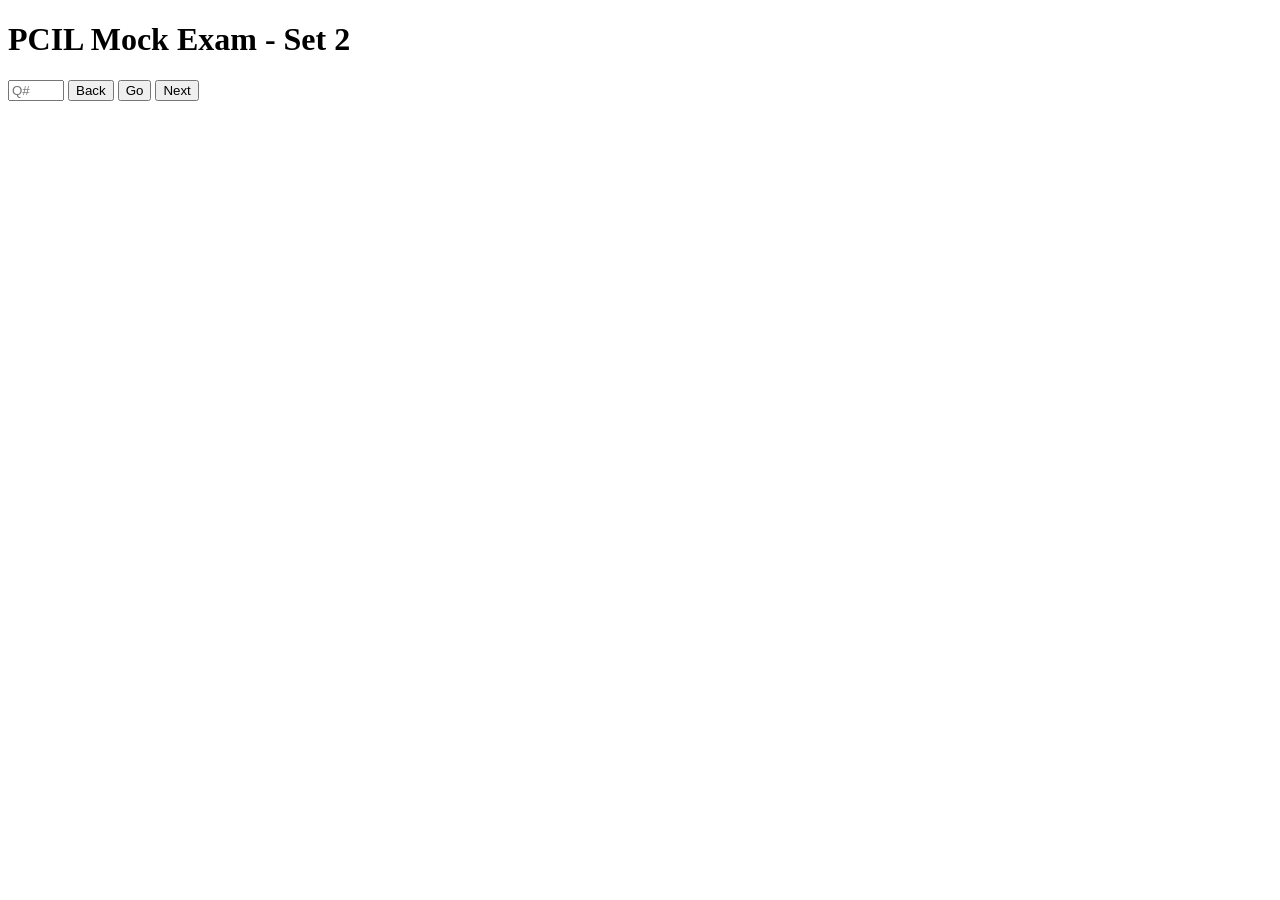
==== index.html @ 91d792ba "Create index.html" ====
<!DOCTYPE html>
<html lang="en">
<head>
  <meta charset="UTF-8">
  <title>PCIL Mock Exam Set 2</title>
  <link rel="stylesheet" href="style.css">
</head>
<body>
  <div class="container">
    <h1>PCIL Mock Exam - Set 2</h1>
    <div id="question-container">
      <div id="question-number"></div>
      <div id="question-text"></div>
      <div id="options-container"></div>
      <div id="feedback" class="feedback"></div>
      <div id="explanation" class="explanation"></div>
    </div>
    <div class="nav-controls">
      <input type="number" id="jump-input" placeholder="Q#" min="1" max="100">
      <button onclick="prevQuestion()">Back</button>
      <button onclick="goToQuestion()">Go</button>
      <button onclick="nextQuestion()">Next</button>
    </div>
  </div>

  <script src="script.js"></script>
</body>
</html>
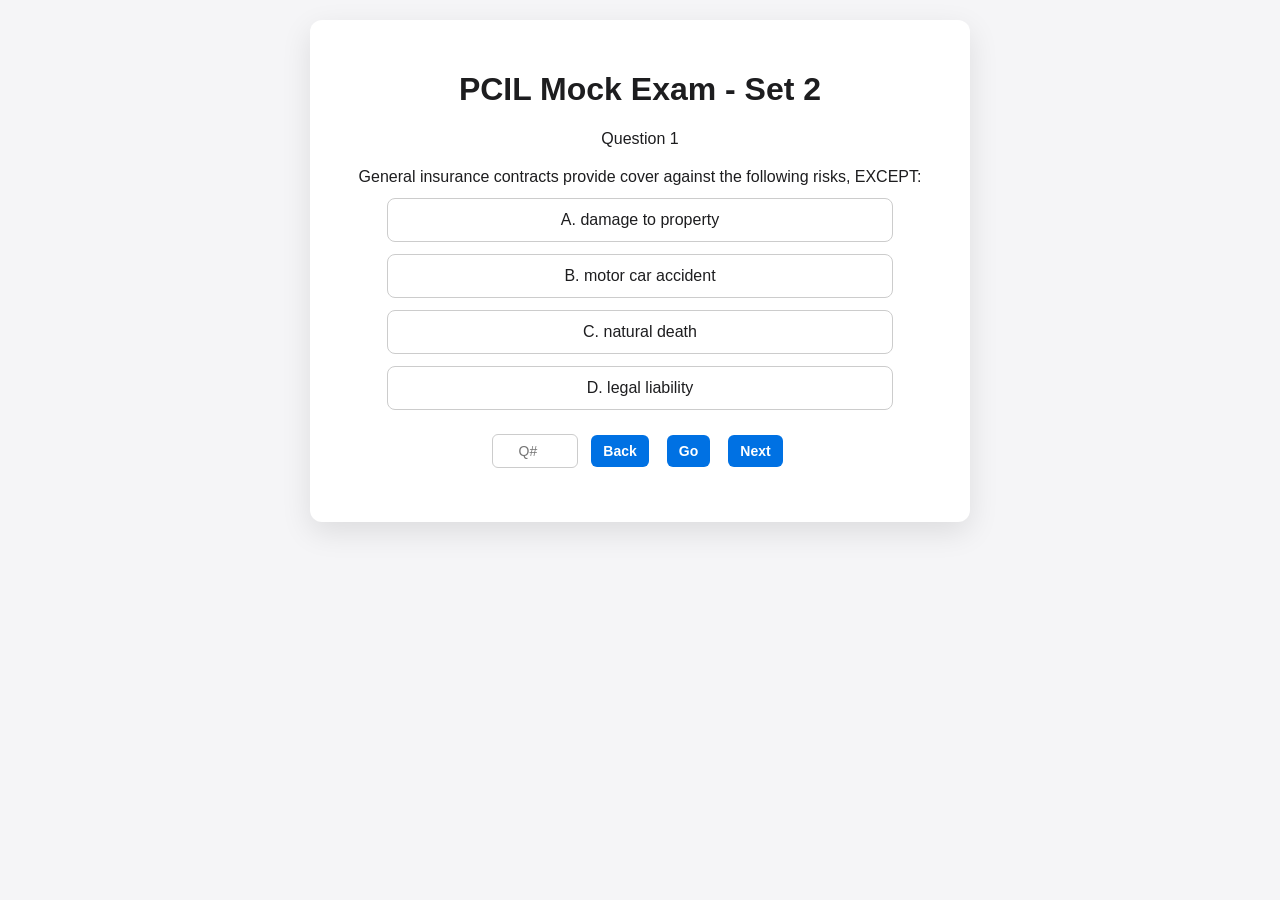
==== commit 30c18bbb: "Create index.html" ====
--- a/index.html
+++ b/index.html
@@ -2,19 +2,19 @@
 <html lang="en">
 <head>
   <meta charset="UTF-8">
-  <title>PCIL Mock Exam Set 2</title>
+  <title>PCIL Mock Exam - Set 2</title>
   <link rel="stylesheet" href="style.css">
 </head>
 <body>
   <div class="container">
     <h1>PCIL Mock Exam - Set 2</h1>
-    <div id="question-container">
-      <div id="question-number"></div>
-      <div id="question-text"></div>
-      <div id="options-container"></div>
-      <div id="feedback" class="feedback"></div>
-      <div id="explanation" class="explanation"></div>
-    </div>
+
+    <div id="question-number"></div>
+    <div id="question-text" style="margin-top: 20px;"></div>
+    <div id="options-container"></div>
+    <div id="feedback" class="feedback" style="margin-top: 20px;"></div>
+    <div id="explanation" class="explanation" style="margin-top: 20px; text-align: left;"></div>
+
     <div class="nav-controls">
       <input type="number" id="jump-input" placeholder="Q#" min="1" max="100">
       <button onclick="prevQuestion()">Back</button>
--- a/style.css
+++ b/style.css
@@ -0,0 +1,111 @@
+body {
+  font-family: -apple-system, BlinkMacSystemFont, "Helvetica Neue", Arial, sans-serif;
+  background-color: #f5f5f7;
+  color: #1d1d1f;
+  text-align: center;
+  padding: 20px;
+  margin: 0;
+}
+
+.container {
+  max-width: 600px;
+  background: white;
+  border-radius: 12px;
+  padding: 30px;
+  margin: auto;
+  box-shadow: 0 10px 30px rgba(0, 0, 0, 0.1);
+}
+
+.nav-controls {
+  display: flex;
+  flex-wrap: nowrap;
+  justify-content: center;
+  align-items: center;
+  gap: 8px;
+  margin-bottom: 20px;
+}
+
+.nav-controls button,
+.nav-controls input[type="number"] {
+  padding: 8px 12px;
+  font-size: 14px;
+  border-radius: 6px;
+  width: auto;
+  flex: 0 0 auto;
+}
+
+.nav-controls input[type="number"] {
+  width: 60px;
+  text-align: center;
+}
+
+@media (max-width: 480px) {
+  .nav-controls {
+    flex-wrap: wrap; /* fallback if screen too small */
+    gap: 6px;
+  }
+}
+
+button {
+  background: #0071e3;
+  color: white;
+  border: none;
+  padding: 12px 20px;
+  font-size: 16px;
+  font-weight: 600;
+  border-radius: 8px;
+  cursor: pointer;
+  margin: 5px;
+  transition: all 0.2s ease;
+}
+
+button:hover {
+  background: #005bb5;
+}
+
+button:disabled {
+  background: #cccccc;
+  cursor: not-allowed;
+}
+
+input[type="number"] {
+  padding: 10px;
+  border: 1px solid #ccc;
+  border-radius: 8px;
+  width: 80px;
+  font-size: 16px;
+}
+
+.option {
+  display: block;
+  padding: 12px;
+  margin: 12px 0;
+  border: 1px solid #ccc;
+  border-radius: 8px;
+  width: 80%;
+  margin-left: auto;
+  margin-right: auto;
+  cursor: pointer;
+  transition: all 0.2s ease;
+}
+
+.option.correct {
+  background-color: #d4f6d2;
+  border-color: #28a745;
+}
+
+.option.incorrect {
+  background-color: #f8d7da;
+  border-color: #dc3545;
+}
+
+.option.disabled {
+  pointer-events: none;
+  opacity: 0.8;
+}
+
+@media (max-width: 480px) {
+  .option, button, input[type="number"] {
+    width: 100%;
+  }
+}
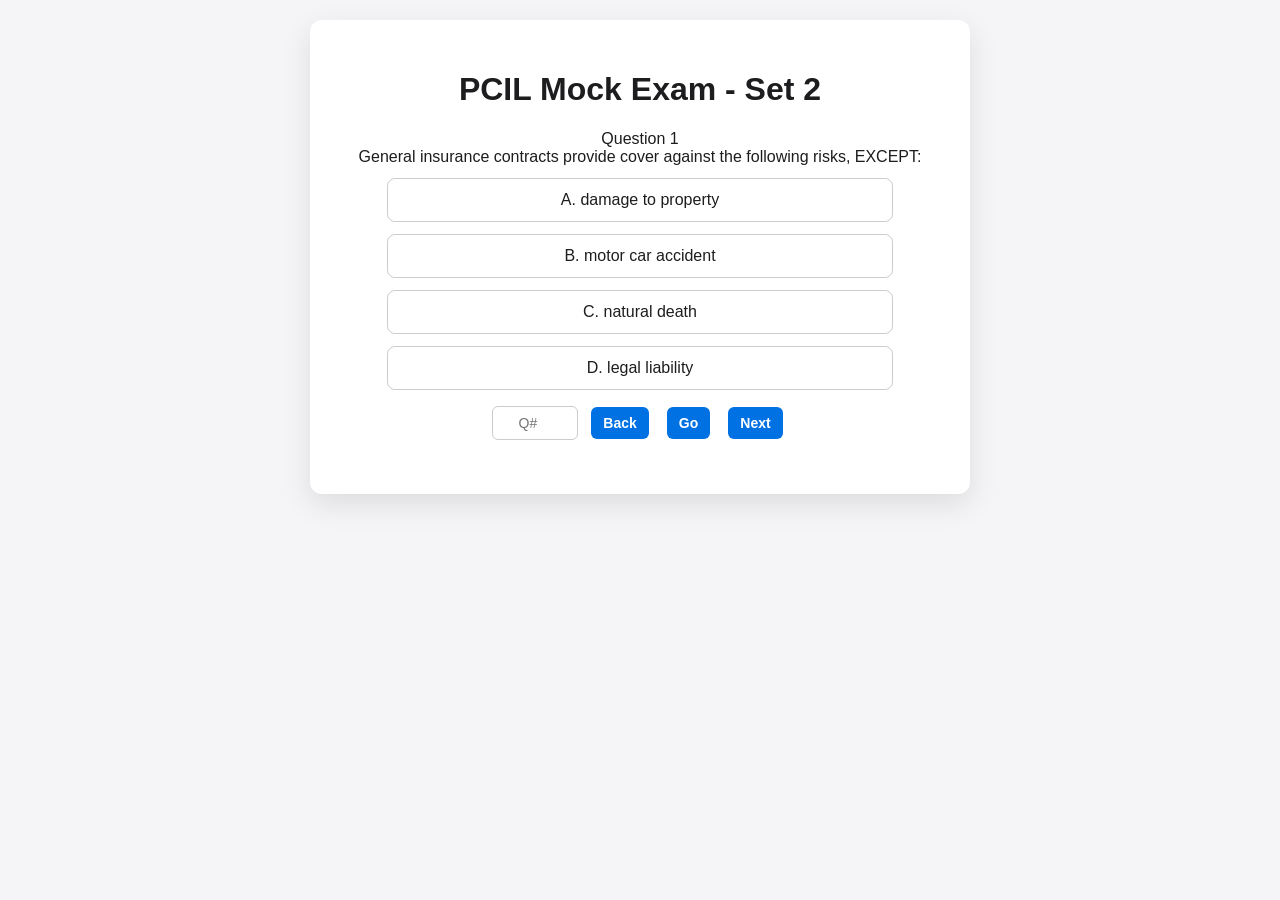
==== commit 5b9df02f: "Rename index2.html to index.html" ====
--- a/index.html
+++ b/index.html
@@ -2,19 +2,19 @@
 <html lang="en">
 <head>
   <meta charset="UTF-8">
-  <title>PCIL Mock Exam - Set 2</title>
+  <title>PCIL Mock Exam Set 2</title>
   <link rel="stylesheet" href="style.css">
 </head>
 <body>
   <div class="container">
     <h1>PCIL Mock Exam - Set 2</h1>
-
-    <div id="question-number"></div>
-    <div id="question-text" style="margin-top: 20px;"></div>
-    <div id="options-container"></div>
-    <div id="feedback" class="feedback" style="margin-top: 20px;"></div>
-    <div id="explanation" class="explanation" style="margin-top: 20px; text-align: left;"></div>
-
+    <div id="question-container">
+      <div id="question-number"></div>
+      <div id="question-text"></div>
+      <div id="options-container"></div>
+      <div id="feedback" class="feedback"></div>
+      <div id="explanation" class="explanation"></div>
+    </div>
     <div class="nav-controls">
       <input type="number" id="jump-input" placeholder="Q#" min="1" max="100">
       <button onclick="prevQuestion()">Back</button>
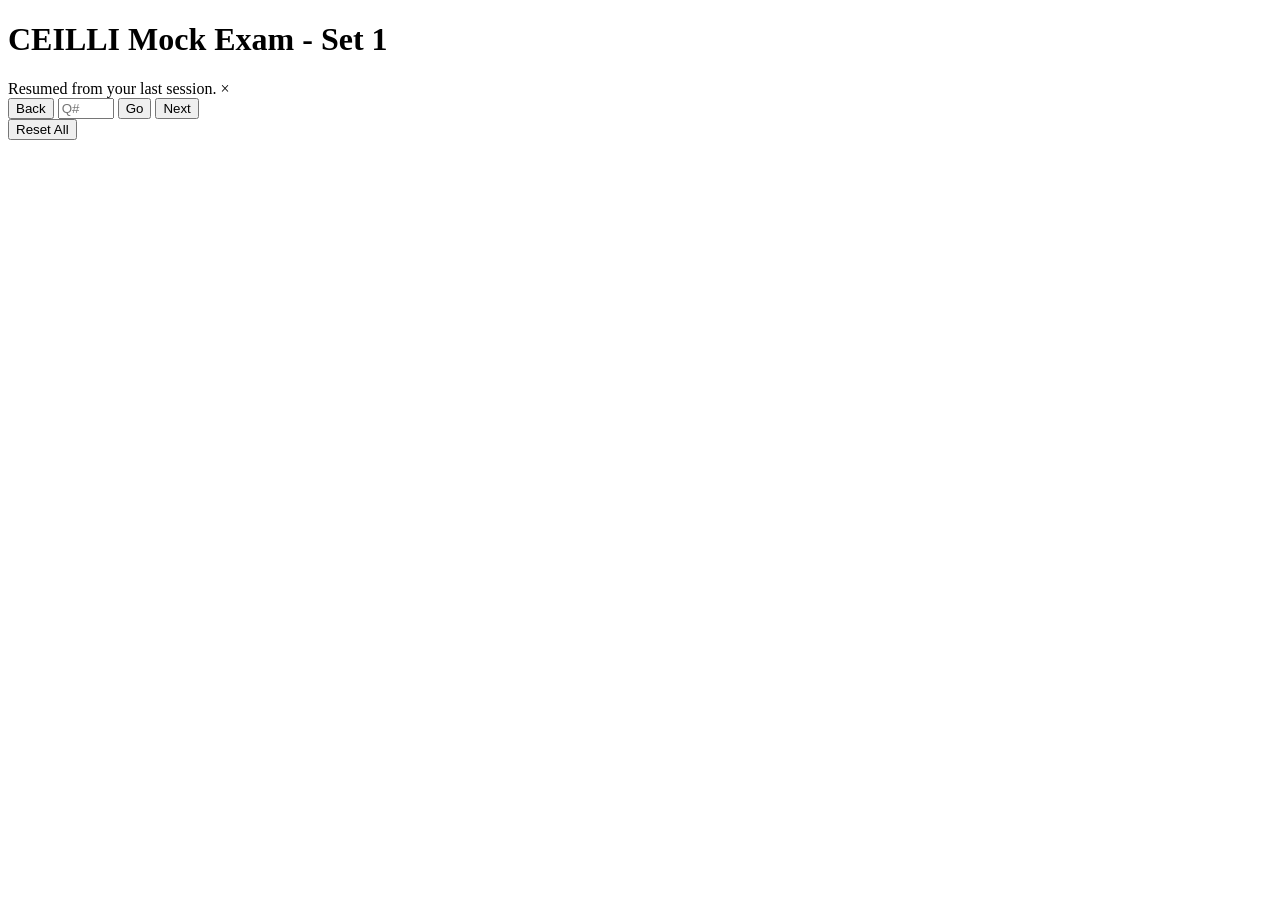
==== commit de9d5927: "Rename index.html.txt to index.html" ====
--- a/index.html
+++ b/index.html
@@ -1,26 +1,34 @@
 <!DOCTYPE html>
 <html lang="en">
 <head>
-  <meta charset="UTF-8">
-  <title>PCIL Mock Exam Set 2</title>
-  <link rel="stylesheet" href="style.css">
+  <meta charset="UTF-8" />
+  <meta name="viewport" content="width=device-width, initial-scale=1.0">
+  <title>CEILLI Mock Exam - Set 1</title>
+  <link rel="stylesheet" href="style.css" />
 </head>
 <body>
   <div class="container">
-    <h1>PCIL Mock Exam - Set 2</h1>
-    <div id="question-container">
-      <div id="question-number"></div>
-      <div id="question-text"></div>
-      <div id="options-container"></div>
-      <div id="feedback" class="feedback"></div>
-      <div id="explanation" class="explanation"></div>
-    </div>
+    <h1 id="page-title">CEILLI Mock Exam - Set 1</h1>
+<div id="resume-banner" class="resume-banner">
+  Resumed from your last session. <span class="close-btn" onclick="dismissResumeBanner()">×</span>
+</div>
+    <div id="question-number"></div>
+    <div id="question-text" class="question-text"></div>
+    <div id="options-container"></div>
+
+    <div id="feedback" class="feedback"></div>
+    
     <div class="nav-controls">
+      <button onclick="prevQuestion()">Back</button>
       <input type="number" id="jump-input" placeholder="Q#" min="1" max="100">
-      <button onclick="prevQuestion()">Back</button>
       <button onclick="goToQuestion()">Go</button>
       <button onclick="nextQuestion()">Next</button>
     </div>
+
+    <div id="score" class="score-box">
+      <div id="score-display"></div>
+    </div>
+    <button onclick="resetProgress()" class="reset-btn">Reset All</button>
   </div>
 
   <script src="script.js"></script>
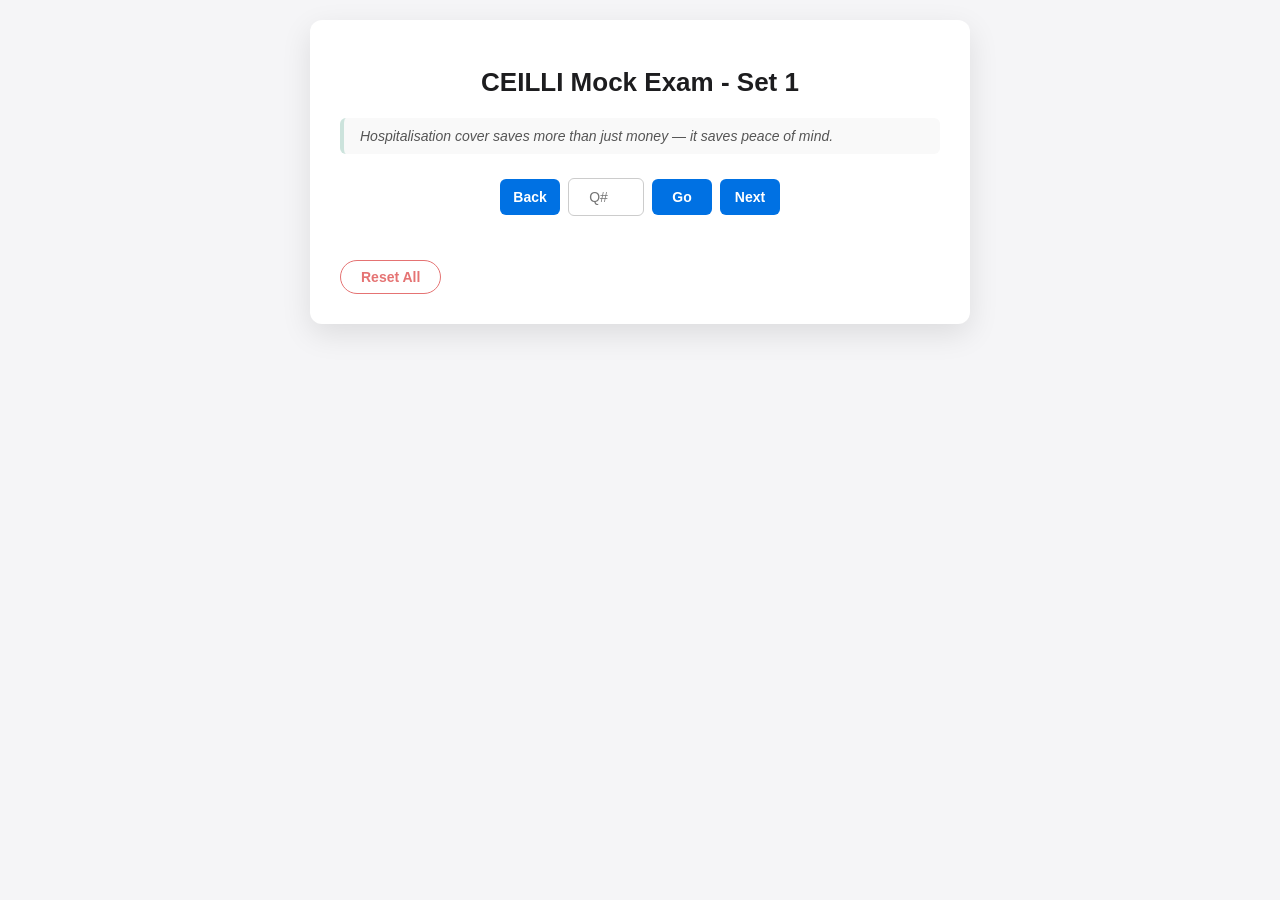
==== commit 07a90189: "Update index.html" ====
--- a/index.html
+++ b/index.html
@@ -9,6 +9,7 @@
 <body>
   <div class="container">
     <h1 id="page-title">CEILLI Mock Exam - Set 1</h1>
+<div id="quote-box" class="quote-box"></div>
 <div id="resume-banner" class="resume-banner">
   Resumed from your last session. <span class="close-btn" onclick="dismissResumeBanner()">×</span>
 </div>
--- a/style.css
+++ b/style.css
@@ -0,0 +1,244 @@
+/* ==== GLOBAL RESET ==== */
+body {
+  font-family: -apple-system, BlinkMacSystemFont, "Helvetica Neue", Arial, sans-serif;
+  background-color: #f5f5f7;
+  color: #1d1d1f;
+  text-align: center;
+  padding: 20px;
+  margin: 0;
+}
+
+#page-title {
+  text-align: center !important;
+  font-size: 26px;
+  font-weight: bold;
+  margin-bottom: 30px;
+}
+
+/* ==== CONTAINER ==== */
+.container {
+  max-width: 600px;
+  background: white;
+  border-radius: 12px;
+  padding: 30px;
+  margin: auto;
+  box-shadow: 0 10px 30px rgba(0, 0, 0, 0.1);
+  text-align: left;
+}
+
+/* ==== QUESTION TEXT ==== */
+#question-number {
+  margin-bottom: 10px;
+  font-weight: bold;
+  font-size: 18px;
+}
+
+#question-text {
+  font-size: 16px;
+  margin-bottom: 20px;
+  text-align: left;
+}
+
+/* ==== OPTIONS ==== */
+.option {
+  display: block;
+  padding: 16px;
+  margin: 10px 0;
+  border: 1px solid #ccc;
+  border-radius: 8px;
+  width: 100%;
+  font-size: 16px;
+  text-align: left;
+  background-color: #ffffff;
+  text-align: left;
+
+  /* Safari & mobile compatibility */
+  color: #1d1d1f !important;
+  white-space: normal !important;
+  word-break: break-word;
+  overflow-wrap: break-word;
+  line-height: 1.4;
+  cursor: pointer;
+  transition: all 0.2s ease;
+}
+
+.option.correct {
+  background-color: #c7f5cb;
+  border: 2px solid #28a745;
+  color: #1e4620 !important;
+  font-weight: bold;
+}
+
+.option.incorrect {
+  background-color: #f9c2c4;
+  border: 2px solid #dc3545;
+  color: #842029 !important;
+  font-weight: bold;
+}
+
+.option.disabled {
+  pointer-events: none;
+  opacity: 0.85;
+}
+
+/* ==== BUTTONS (general) ==== */
+button:not(.option) {
+  background: #0071e3;
+  color: white;
+  border: none;
+  padding: 12px 20px;
+  font-size: 16px;
+  font-weight: 600;
+  border-radius: 8px;
+  cursor: pointer;
+  margin: 5px 0;
+  transition: all 0.2s ease;
+}
+
+button:not(.option):hover {
+  background: #005bb5;
+}
+
+button:not(.option):disabled {
+  background: #cccccc;
+  cursor: not-allowed;
+}
+
+/* ==== NAVIGATION BUTTON ROW ==== */
+.nav-controls {
+  display: flex;
+  flex-wrap: nowrap;       /* â+ stay on one line */
+  justify-content: center;
+  align-items: center;
+  gap: 8px;
+  margin-bottom: 20px;
+  overflow-x: auto;         /* â+ scroll horizontally if needed */
+  -webkit-overflow-scrolling: touch; /* iOS smooth scroll */
+}
+
+.nav-controls::-webkit-scrollbar {
+  display: none; /* Optional: hide scrollbar on mobile */
+}
+
+.nav-controls button,
+.nav-controls input[type="number"] {
+  padding: 10px 12px;
+  font-size: 14px;
+  border-radius: 6px;
+  width: auto;
+  flex-shrink: 0;       /* â+ prevent shrinking */
+  min-width: 60px;
+  box-sizing: border-box;
+}
+
+/* ==== INPUT FIELD ==== */
+input[type="number"] {
+  padding: 10px;
+  border: 1px solid #ccc;
+  border-radius: 8px;
+  font-size: 16px;
+  width: 80px;
+  text-align: center;
+}
+
+/* ==== SCORE + FEEDBACK ==== */
+#feedback {
+  margin-top: 10px;
+  font-weight: bold;
+}
+
+#score-display {
+  font-size: 16px;
+  margin: 10px 0;
+}
+
+.reset-btn {
+  background-color: transparent !important;
+  color: #e57373 !important; /* light red text */
+  border: 1.5px solid #e57373 !important; /* light red border */
+  padding: 8px 20px !important;
+  font-size: 14px !important;
+  font-weight: 600 !important;
+  border-radius: 999px !important; /* pill shape */
+  cursor: pointer !important;
+  width: auto !important;
+  display: inline-block !important;
+  transition: all 0.2s ease !important;
+  margin: 20px auto 0 !important;
+}
+
+.reset-btn:hover {
+  background-color: #fdecea !important;
+  color: #d32f2f !important;
+  border-color: #d32f2f !important;
+}
+/* ==== EXPLANATION BOX (optional) ==== */
+#explanation {
+  background-color: #f0f0f5;
+  padding: 15px;
+  border-radius: 10px;
+  margin-top: 15px;
+  font-size: 15px;
+  text-align: left;
+  display: none;
+}
+
+/* Resume banner styling */
+.resume-banner {
+  background: linear-gradient(to right, #e0f7e9, #ccf1dc);
+  color: #0b5e3d;
+  padding: 12px 18px;
+  margin-bottom: 20px;
+  border-radius: 999px; /* egg shape */
+  font-weight: 500;
+  font-size: 14px;
+  position: relative;
+  display: none;
+  text-align: center;
+  max-width: 90%;
+  margin-left: auto;
+  margin-right: auto;
+  box-shadow: 0 2px 6px rgba(0, 0, 0, 0.1);
+  transition: opacity 0.4s ease-out;
+}
+
+.resume-banner.fade-out {
+  opacity: 0;
+}
+
+.close-btn {
+  position: absolute;
+  right: 14px;
+  top: 50%;
+  transform: translateY(-50%);
+  font-size: 16px;
+  font-weight: bold;
+  cursor: pointer;
+  color: #0b5e3d;
+}
+
+.close-btn:hover {
+  color: #065c38;
+}
+
+.total-count {
+  font-size: 0.75em;
+  color: #777;
+  margin-left: 4px;
+}
+
+/* ==== MOTIVATIONAL QUOTE BOX ==== */
+.quote-box {
+  font-size: 14px;
+  font-style: italic;
+  color: #555;
+  background-color: #f9f9f9;
+  padding: 10px 16px;
+  border-left: 4px solid #cce3dc;
+  border-radius: 6px;
+  margin: -10px 0 20px 0;
+  text-align: left;
+}
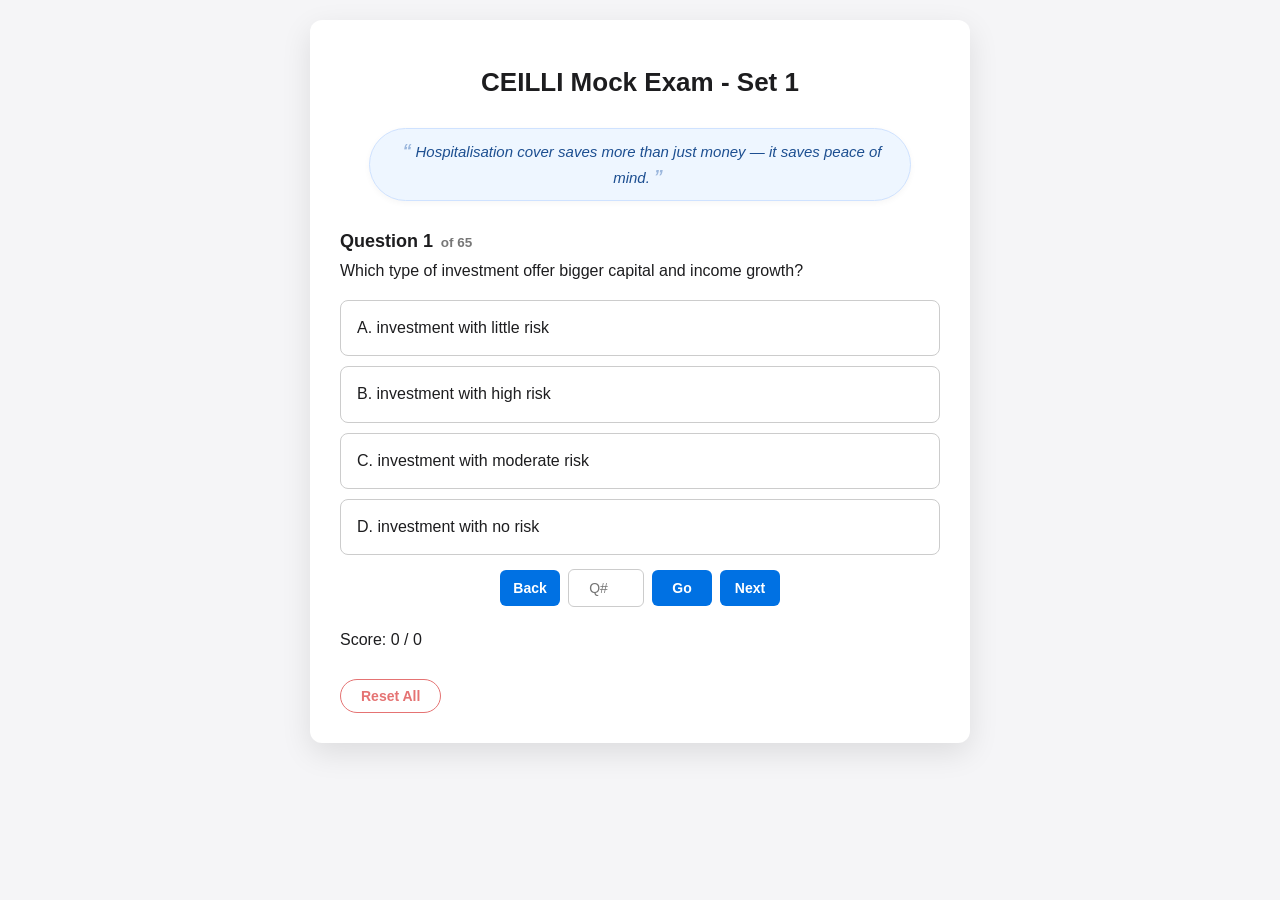
==== commit d73f8c06: "Update index.html" ====
--- a/index.html
+++ b/index.html
@@ -8,8 +8,8 @@
 </head>
 <body>
   <div class="container">
-    <h1 id="page-title">CEILLI Mock Exam - Set 1</h1>
-<div id="quote-box" class="quote-box"></div>
+  <h1 id="page-title">CEILLI Mock Exam - Set 1</h1>
+<div id="quote-box" class="quote-pill"></div>
 <div id="resume-banner" class="resume-banner">
   Resumed from your last session. <span class="close-btn" onclick="dismissResumeBanner()">×</span>
 </div>
--- a/style.css
+++ b/style.css
@@ -242,3 +242,32 @@
   margin: -10px 0 20px 0;
   text-align: left;
 }
+
+.quote-mark {
+  font-size: 20px;
+  font-weight: bold;
+  color: #aaa;
+  margin: 0 4px;
+}
+
+.quote-pill {
+  background: #eef6ff;
+  border: 1px solid #cfe2ff;
+  color: #1d4f91;
+  padding: 10px 20px;
+  margin: 0 auto 30px auto;
+  max-width: 500px;
+  text-align: center;
+  border-radius: 999px; /* pill shape */
+  font-size: 15px;
+  font-style: italic;
+  box-shadow: 0 2px 6px rgba(0, 0, 0, 0.04);
+  line-height: 1.4;
+}
+
+.quote-pill .quote-mark {
+  font-size: 18px;
+  font-weight: bold;
+  color: #9bb7dd;
+  margin: 0 4px;
+}
